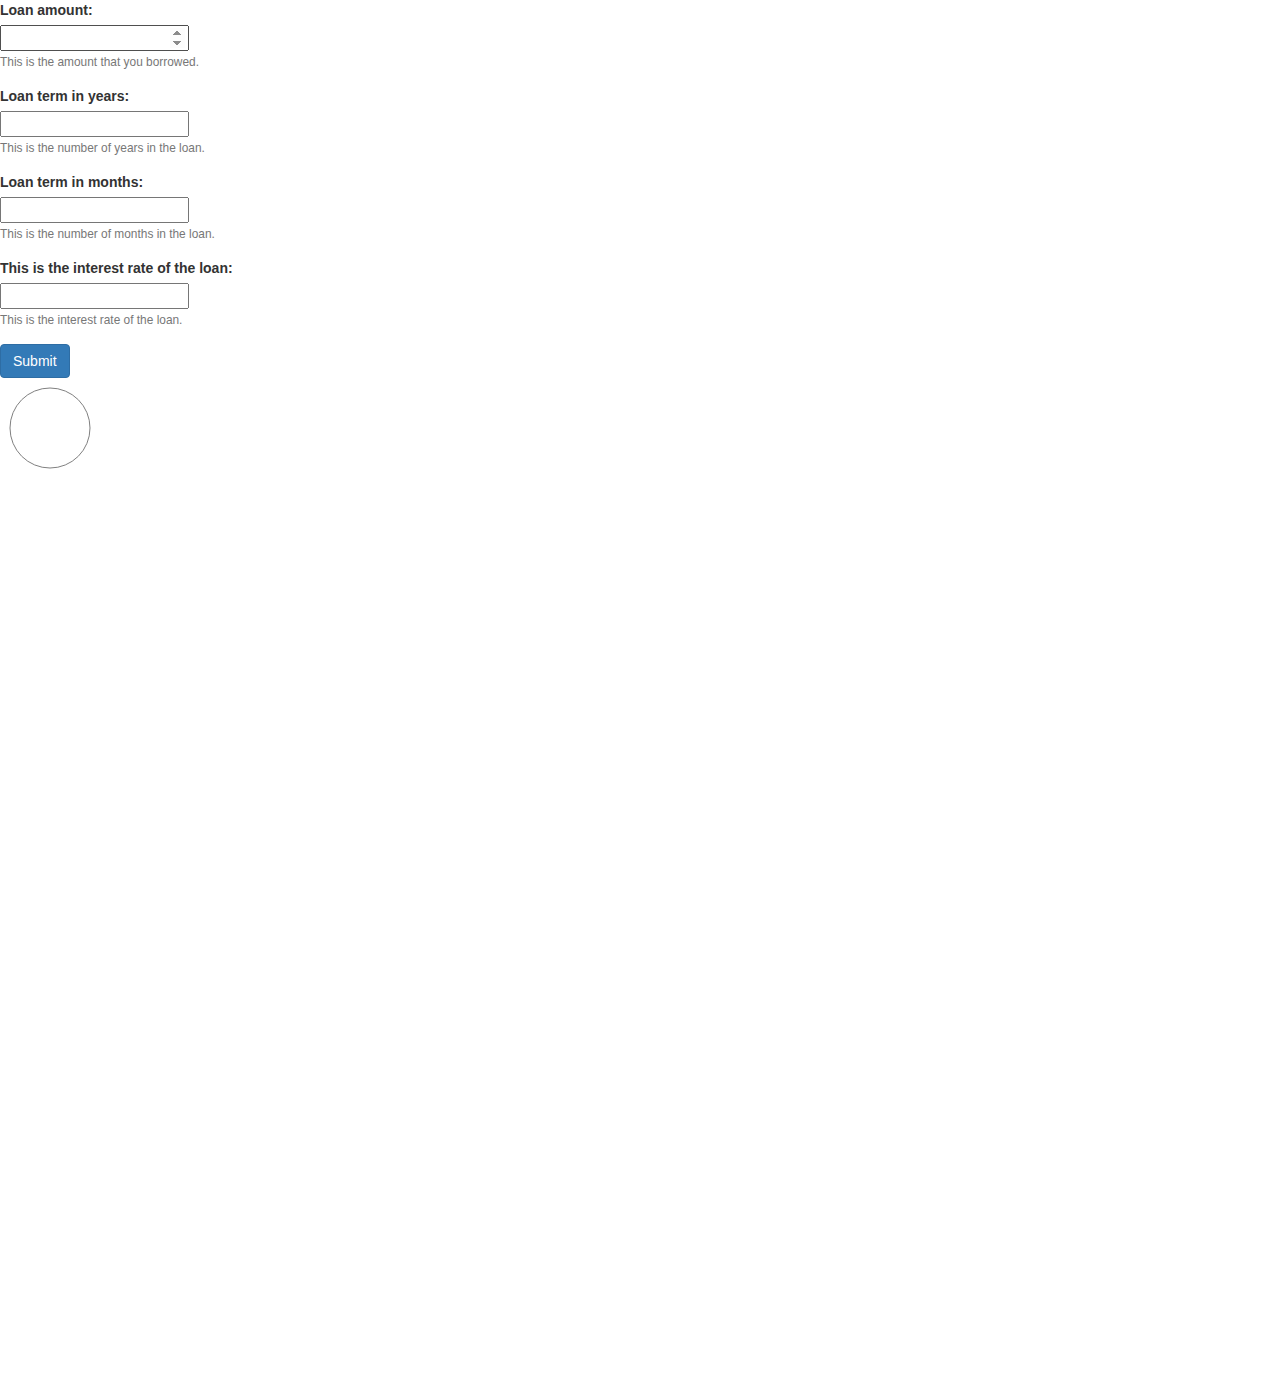
==== index.html @ 66958fcc "add basic boilerplate files to project" ====
<!DOCTYPE html>
<html>
<head>
  <script type="text/javascript" src="js/d3.min.js"></script>
  <script type="text/javascript" src="js/jquery-3.2.1.js"></script>
  <script type="text/javascript" src="js/scripts.js"></script>
  <link href="css/bootstrap.css" rel ="stylesheet" type="text/css" media="all" title="no title" charset="utf-8">
  <link href="css/styles.css" rel="stylesheet" type="text/css" media="all" title="no title" charset="utf-8">
  <title>D3 Loan Calculator</title>
</head>

<body>

  <form id="inputForm">

    <div class="form-group">
      <label for="loan_amount">Loan amount:</label><br>
      <input type="number" name="loan_amount" id="loan_amount" min="0"><br>
      <small id="amount_help" class="form-text text-muted">This is the amount that you borrowed.</small><br>
    </div>

    <div class="form-group">
      <label for="loan_years">Loan term in years:</label><br>
      <input type="number" name="loan_years" id="loan_years" min="0"><br>
      <small id="years_help" class="form-text text-muted">This is the number of years in the loan.</small><br>
    </div>

    <div class="form-group">
      <label for="loan_months">Loan term in months:</label><br>
      <input type="number" name="loan_months" id="loan_months" min="0"><br>
      <small id="months_help" class="form-text text-muted">This is the number of months in the loan.</small><br>
    </div>

    <div class="form-group">
      <label for="interest_rate">This is the interest rate of the loan:</label><br>
      <input type="number" name="interest_rate" id="interest_rate" min="0"><br>
      <small id="months_help" class="form-text text-muted">This is the interest rate of the loan.</small><br>
    </div>

    <div class="btn btn-primary">Submit</div>

  </form>

  <div id="viz"></div>

</body>

</html>
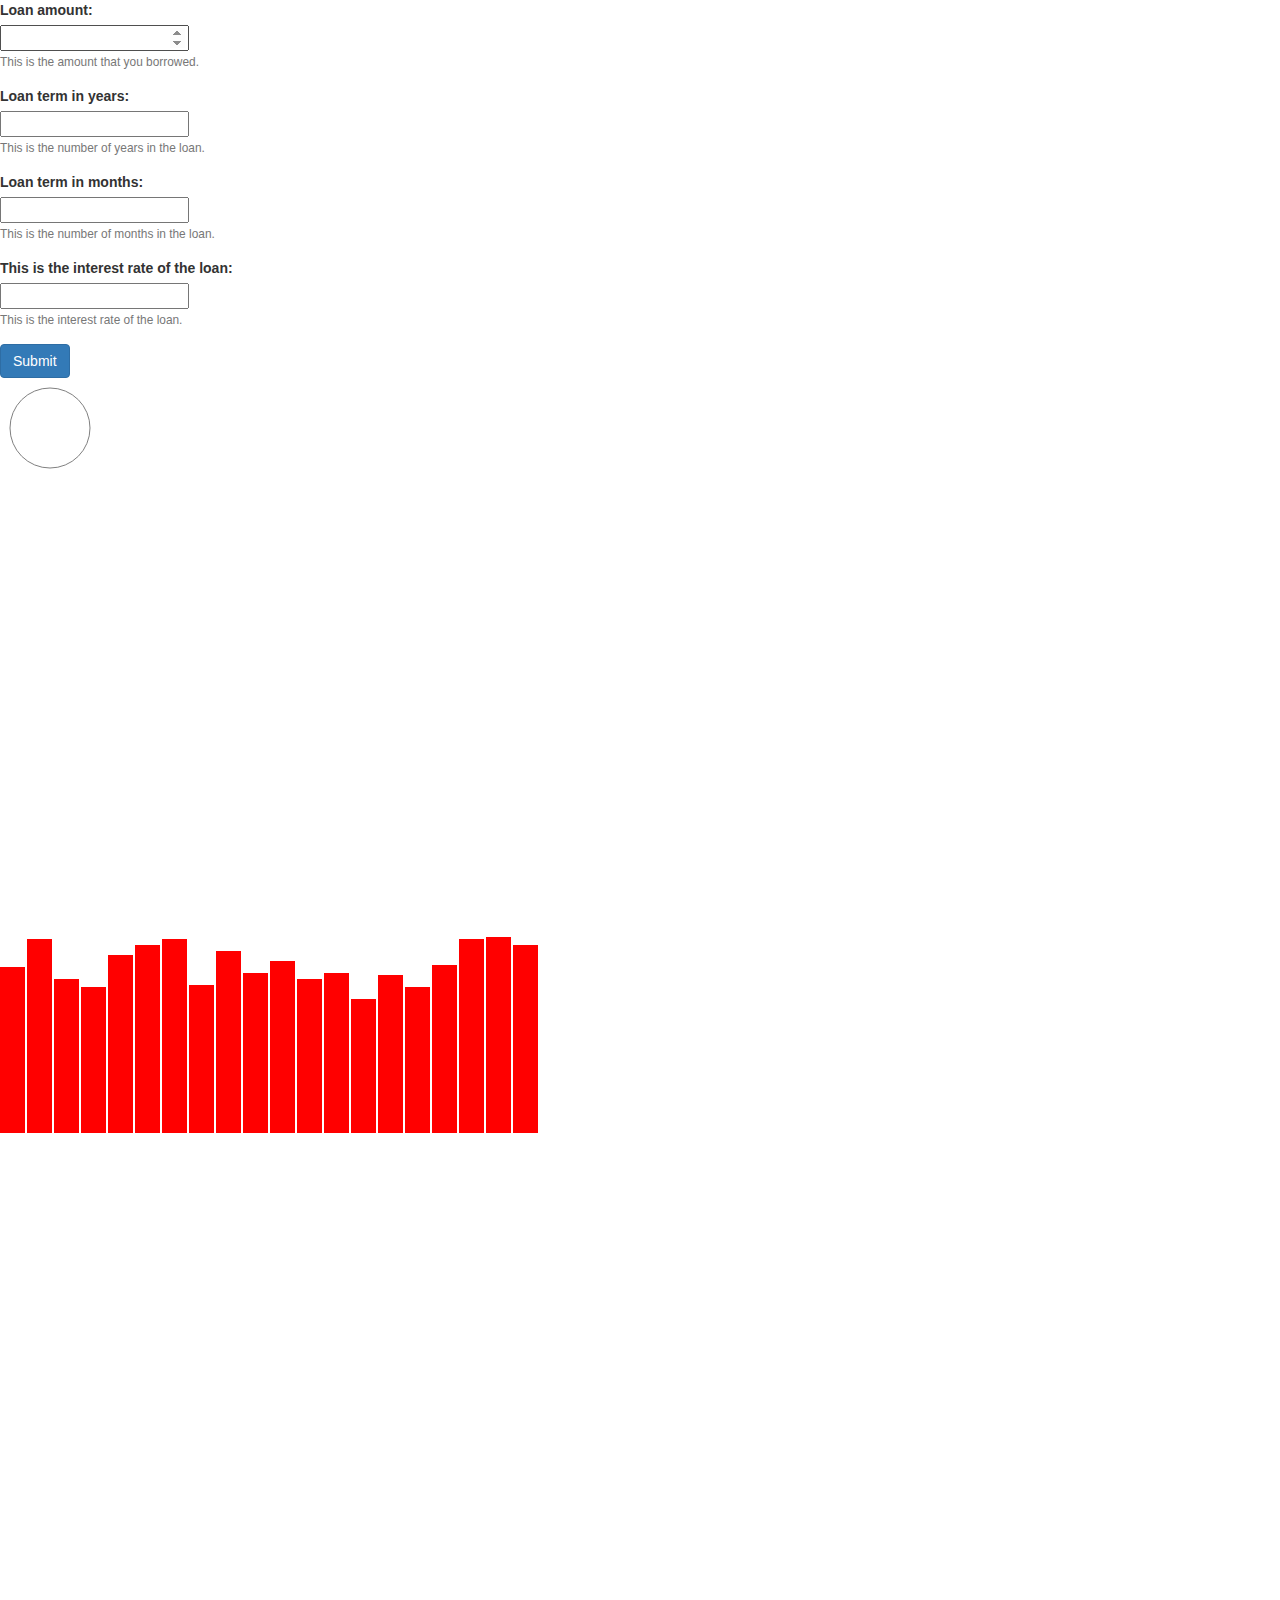
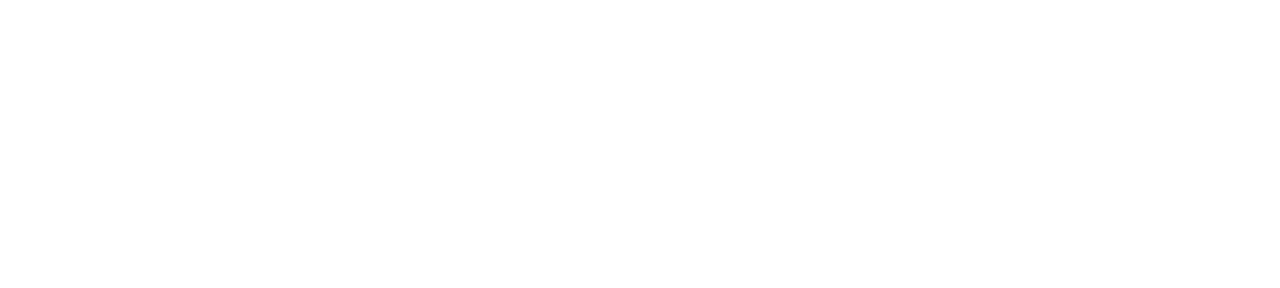
==== commit 4132aa28: "add very basic bar graph to the page plot" ====
--- a/index.html
+++ b/index.html
@@ -43,6 +43,8 @@
 
   <div id="viz"></div>
 
+  <div id="graphDiv"></div>
+
 </body>
 
 </html>
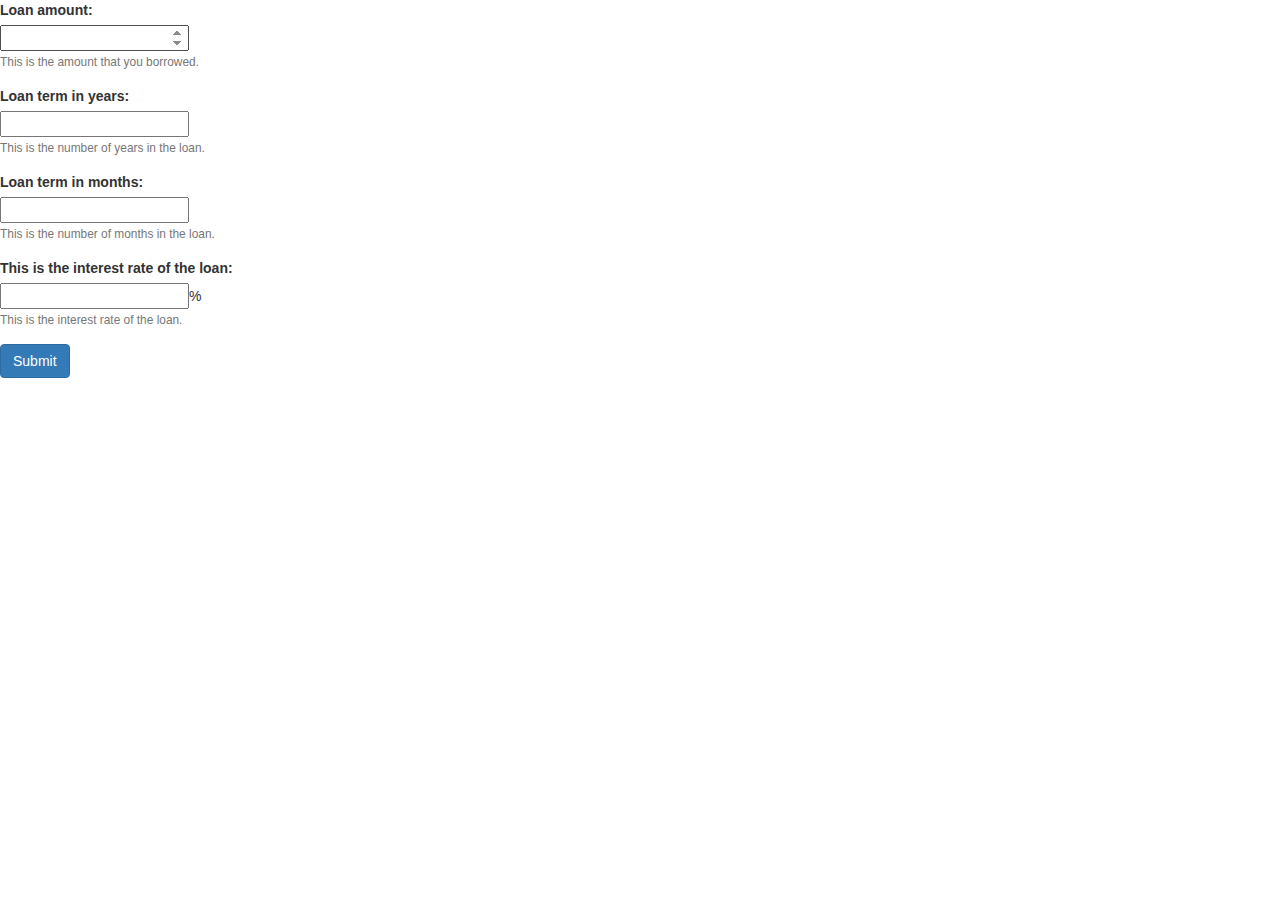
==== commit ffff88a6: "add a bar graph display which calculates the amount still owed after each month." ====
--- a/index.html
+++ b/index.html
@@ -33,11 +33,11 @@
 
     <div class="form-group">
       <label for="interest_rate">This is the interest rate of the loan:</label><br>
-      <input type="number" name="interest_rate" id="interest_rate" min="0"><br>
+      <input type="number" name="interest_rate" id="interest_rate" min="0" step="0.01">%<br>
       <small id="months_help" class="form-text text-muted">This is the interest rate of the loan.</small><br>
     </div>
 
-    <div class="btn btn-primary">Submit</div>
+    <div class="btn btn-primary" id="submit_button">Submit</div>
 
   </form>
 
--- a/css/styles.css
+++ b/css/styles.css
@@ -0,0 +1,12 @@
+div.tooltip {
+    position: absolute;
+    text-align: center;
+    max-width: 200px;
+    max-height: 100px;
+    padding: 10px;
+    font: 12px sans-serif;
+    background: rgba(241, 248, 255, 0.7);
+    border: 0px;
+    border-radius: 8px;
+    pointer-events: none;
+}
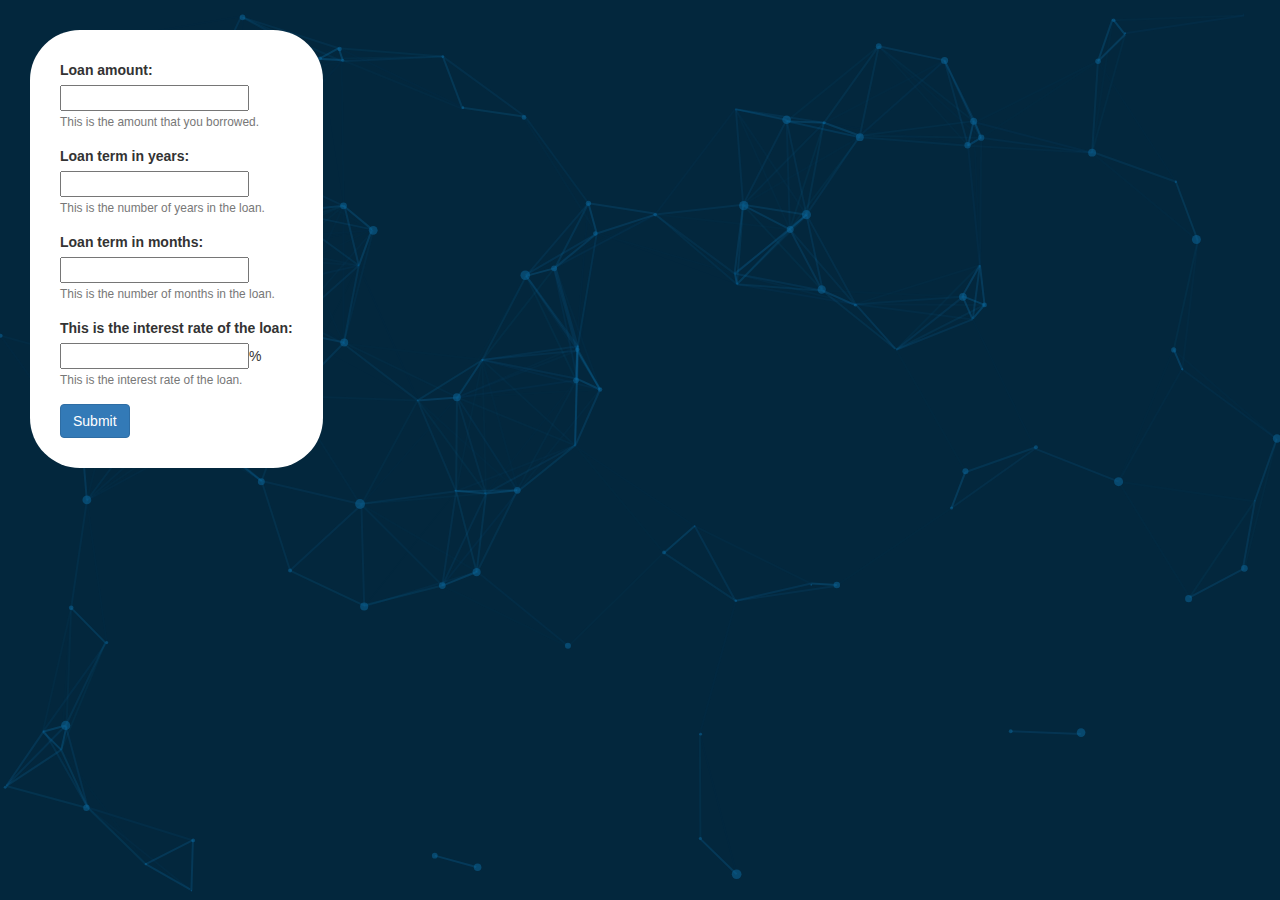
==== commit 41a4c1bd: "add new particles.js background to the site." ====
--- a/index.html
+++ b/index.html
@@ -41,9 +41,23 @@
 
   </form>
 
-  <div id="viz"></div>
+  <div id="graphDiv"></div>
 
-  <div id="graphDiv"></div>
+  <!-- particles.js container -->
+  <div id="particles-js"></div>
+
+  <!-- scripts -->
+  <script src="js/particles.js"></script>
+  <script src="js/scripts.js"></script>
+
+  <script>
+
+    count_particles = document.querySelector('.js-count-particles');
+    update = function() {
+      requestAnimationFrame(update);
+    };
+    requestAnimationFrame(update);
+  </script>
 
 </body>
 
--- a/css/styles.css
+++ b/css/styles.css
@@ -10,3 +10,57 @@
     border-radius: 8px;
     pointer-events: none;
 }
+
+div#graphDiv {
+  opacity: 0.9;
+  margin-top: 30px;
+  position: absolute;
+}
+
+svg {
+    display:inline-block;
+    margin-top: 5px;
+    margin-bottom: 5px;
+    margin-left: 350px;
+    box-shadow: 10px 10px 5px #000;
+}
+
+.arc text {
+  font: 10px sans-serif;
+  text-anchor: middle;
+}
+
+.arc path {
+  stroke: #fff;
+}
+
+#inputForm {
+  background-color: white;
+  border-radius: 50px;
+  /*width: 350px;*/
+  padding: 30px;
+  margin: 30px;
+  position: absolute;
+}
+
+#particles-js {
+  z-index: -1;
+  position: fixed;
+}
+
+
+/* =============================================================================
+   My CSS
+   ========================================================================== */
+
+/* ---- particles.js container ---- */
+
+#particles-js{
+  width: 100%;
+  height: 100%;
+  background-color: #03273d;
+  background-image: url('');
+  background-size: cover;
+  background-position: 50% 50%;
+  background-repeat: no-repeat;
+}
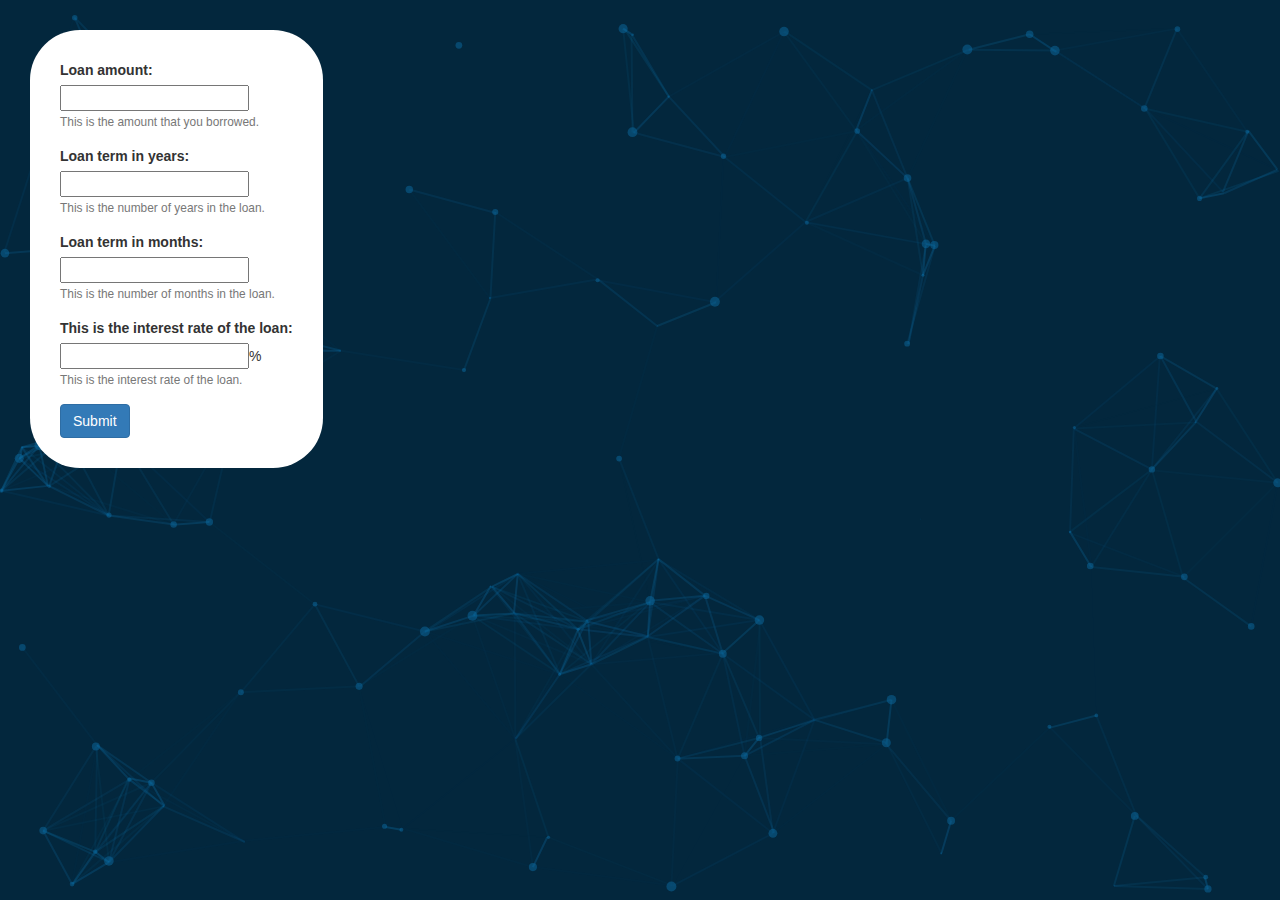
==== commit a0f1b651: "solved an issue which caused the scripts.js file to be referenced twice in the same document." ====
--- a/index.html
+++ b/index.html
@@ -3,7 +3,7 @@
 <head>
   <script type="text/javascript" src="js/d3.min.js"></script>
   <script type="text/javascript" src="js/jquery-3.2.1.js"></script>
-  <script type="text/javascript" src="js/scripts.js"></script>
+  <!-- <script type="text/javascript" src="js/scripts.js"></script> -->
   <link href="css/bootstrap.css" rel ="stylesheet" type="text/css" media="all" title="no title" charset="utf-8">
   <link href="css/styles.css" rel="stylesheet" type="text/css" media="all" title="no title" charset="utf-8">
   <title>D3 Loan Calculator</title>
@@ -51,8 +51,6 @@
   <script src="js/scripts.js"></script>
 
   <script>
-
-    count_particles = document.querySelector('.js-count-particles');
     update = function() {
       requestAnimationFrame(update);
     };
--- a/css/styles.css
+++ b/css/styles.css
@@ -23,6 +23,7 @@
     margin-bottom: 5px;
     margin-left: 350px;
     box-shadow: 10px 10px 5px #000;
+    z-index: 0;
 }
 
 .arc text {
@@ -41,6 +42,7 @@
   padding: 30px;
   margin: 30px;
   position: absolute;
+  z-index: 1;
 }
 
 #particles-js {
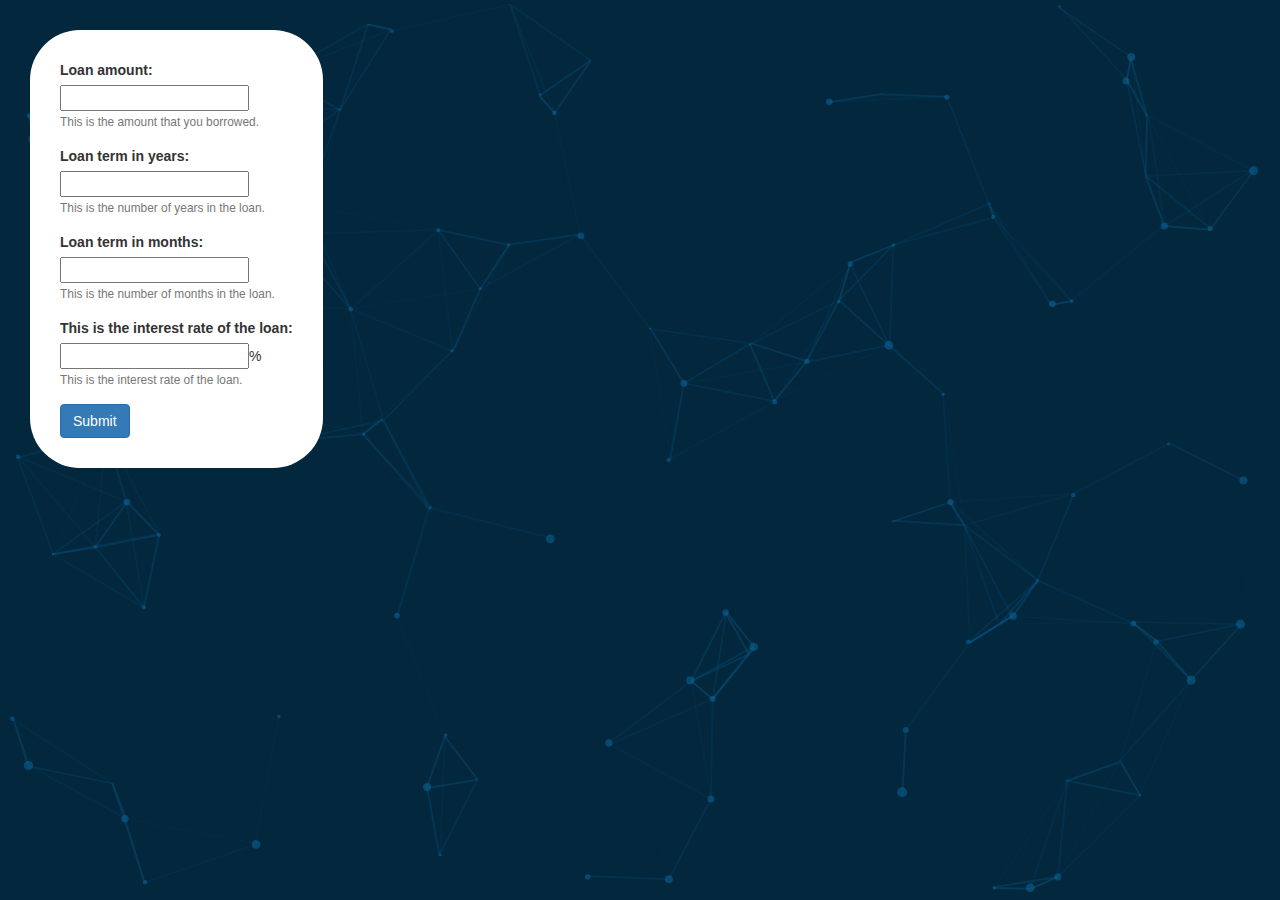
==== commit e6b51df9: "Added a call to the pie chart on the mouseover function." ====
--- a/index.html
+++ b/index.html
@@ -50,13 +50,6 @@
   <script src="js/particles.js"></script>
   <script src="js/scripts.js"></script>
 
-  <script>
-    update = function() {
-      requestAnimationFrame(update);
-    };
-    requestAnimationFrame(update);
-  </script>
-
 </body>
 
 </html>
--- a/css/styles.css
+++ b/css/styles.css
@@ -19,10 +19,10 @@
 
 svg {
     display:inline-block;
-    margin-top: 5px;
+    margin-top: 10px;
     margin-bottom: 5px;
     margin-left: 350px;
-    box-shadow: 10px 10px 5px #000;
+    box-shadow: 10px 10px 50px #000;
     z-index: 0;
 }
 
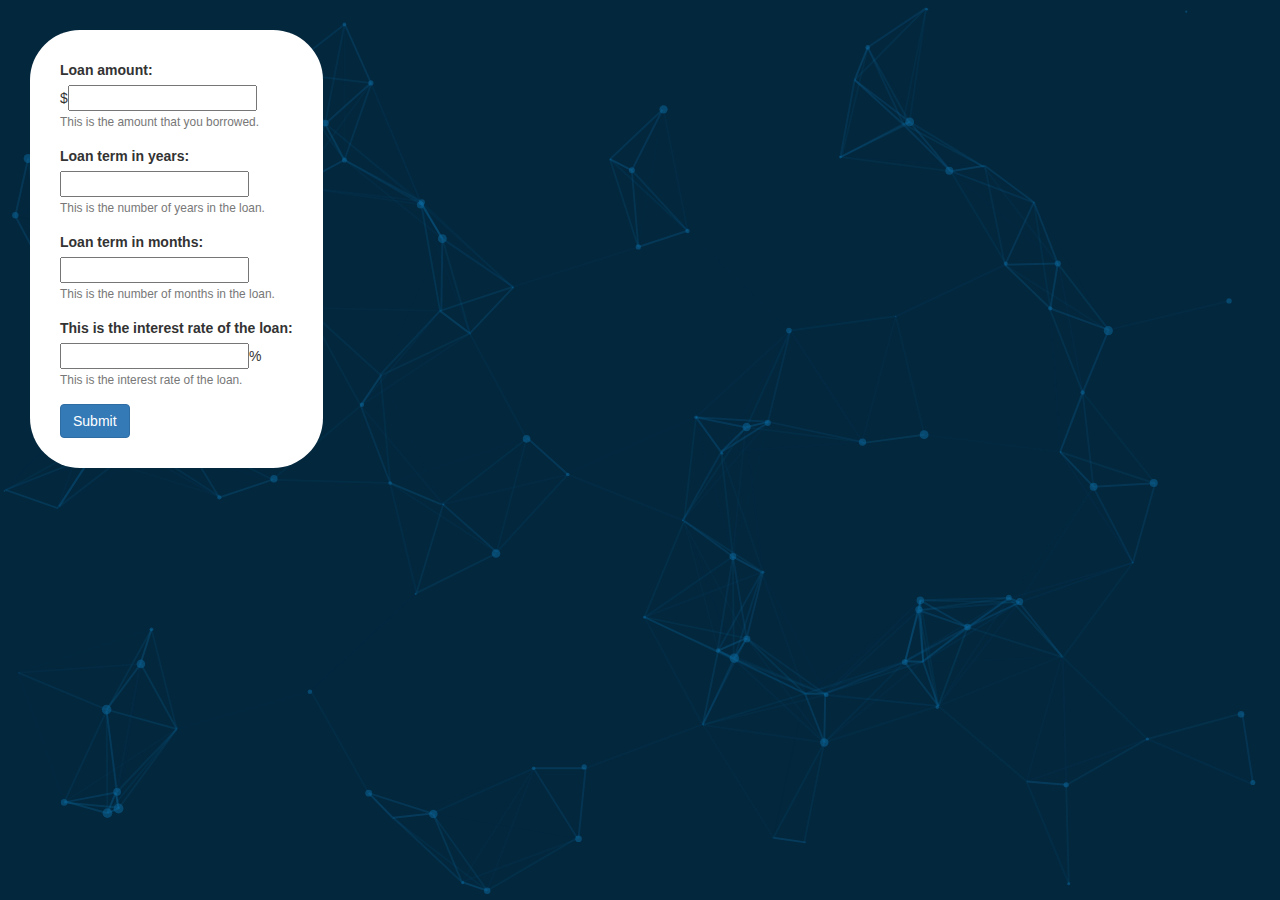
==== commit ed3a67ed: "add ability to remove old pie charts from the canvas." ====
--- a/index.html
+++ b/index.html
@@ -15,7 +15,7 @@
 
     <div class="form-group">
       <label for="loan_amount">Loan amount:</label><br>
-      <input type="number" name="loan_amount" id="loan_amount" min="0"><br>
+      $<input type="number" name="loan_amount" id="loan_amount" min="0"><br>
       <small id="amount_help" class="form-text text-muted">This is the amount that you borrowed.</small><br>
     </div>
 
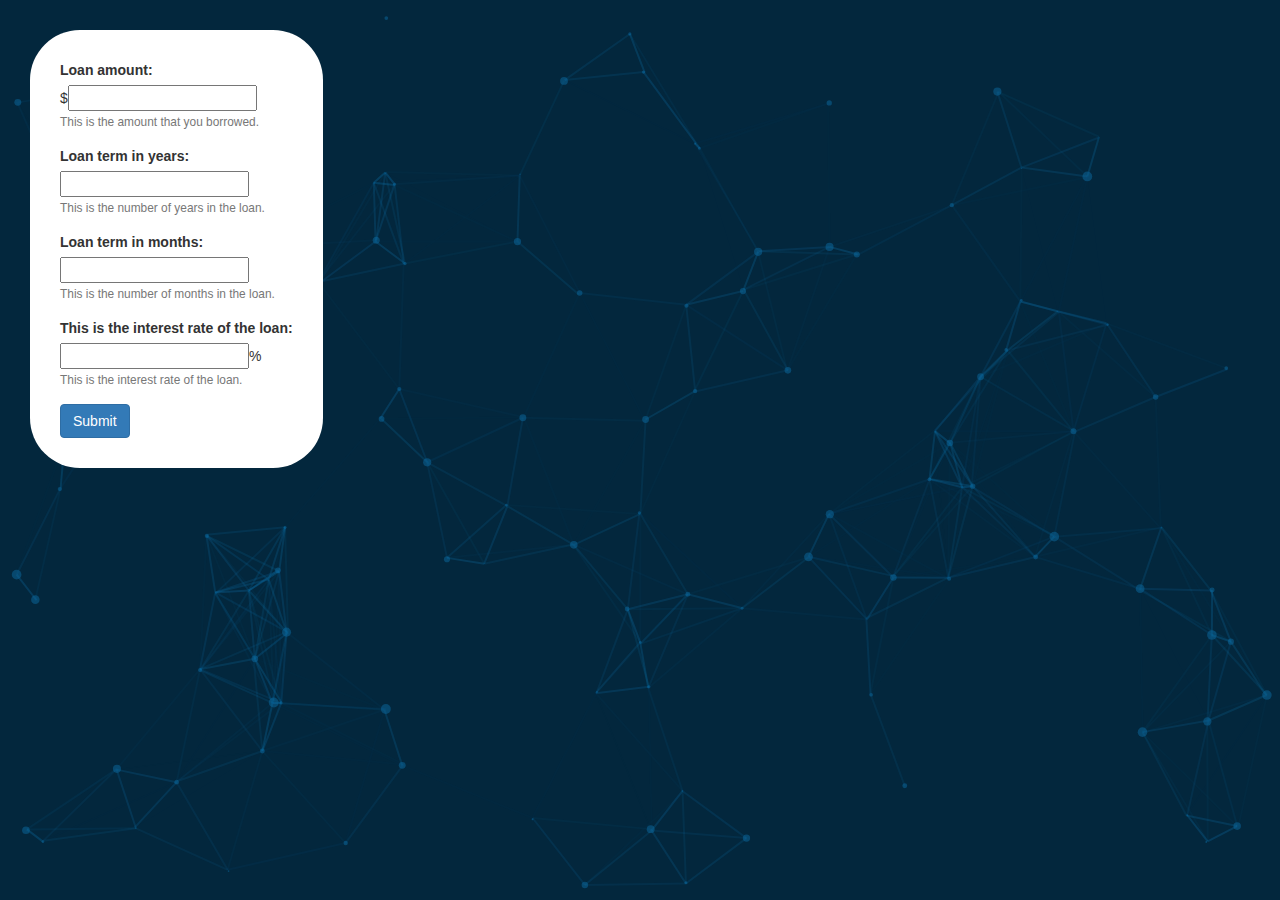
==== commit c77fba25: "make crucial changes to the asset pipeline of the program" ====
--- a/index.html
+++ b/index.html
@@ -6,6 +6,8 @@
   <!-- <script type="text/javascript" src="js/scripts.js"></script> -->
   <link href="css/bootstrap.css" rel ="stylesheet" type="text/css" media="all" title="no title" charset="utf-8">
   <link href="css/styles.css" rel="stylesheet" type="text/css" media="all" title="no title" charset="utf-8">
+  <script type="text/javascript" src="js/particles.js"></script>
+  <script type="text/javascript" src="js/scripts.js"></script>
   <title>D3 Loan Calculator</title>
 </head>
 
@@ -40,16 +42,12 @@
     <div class="btn btn-primary" id="submit_button">Submit</div>
 
   </form>
-
+  <!-- d3.js graph container -->
   <div id="graphDiv"></div>
 
   <!-- particles.js container -->
   <div id="particles-js"></div>
 
-  <!-- scripts -->
-  <script src="js/particles.js"></script>
-  <script src="js/scripts.js"></script>
-
 </body>
 
 </html>
--- a/css/styles.css
+++ b/css/styles.css
@@ -14,6 +14,8 @@
 div#graphDiv {
   opacity: 0.9;
   margin-top: 30px;
+  margin-left: 350px;
+  width: 1250px;
   position: absolute;
 }
 
@@ -21,7 +23,7 @@
     display:inline-block;
     margin-top: 10px;
     margin-bottom: 5px;
-    margin-left: 350px;
+
     box-shadow: 10px 10px 50px #000;
     z-index: 0;
 }
